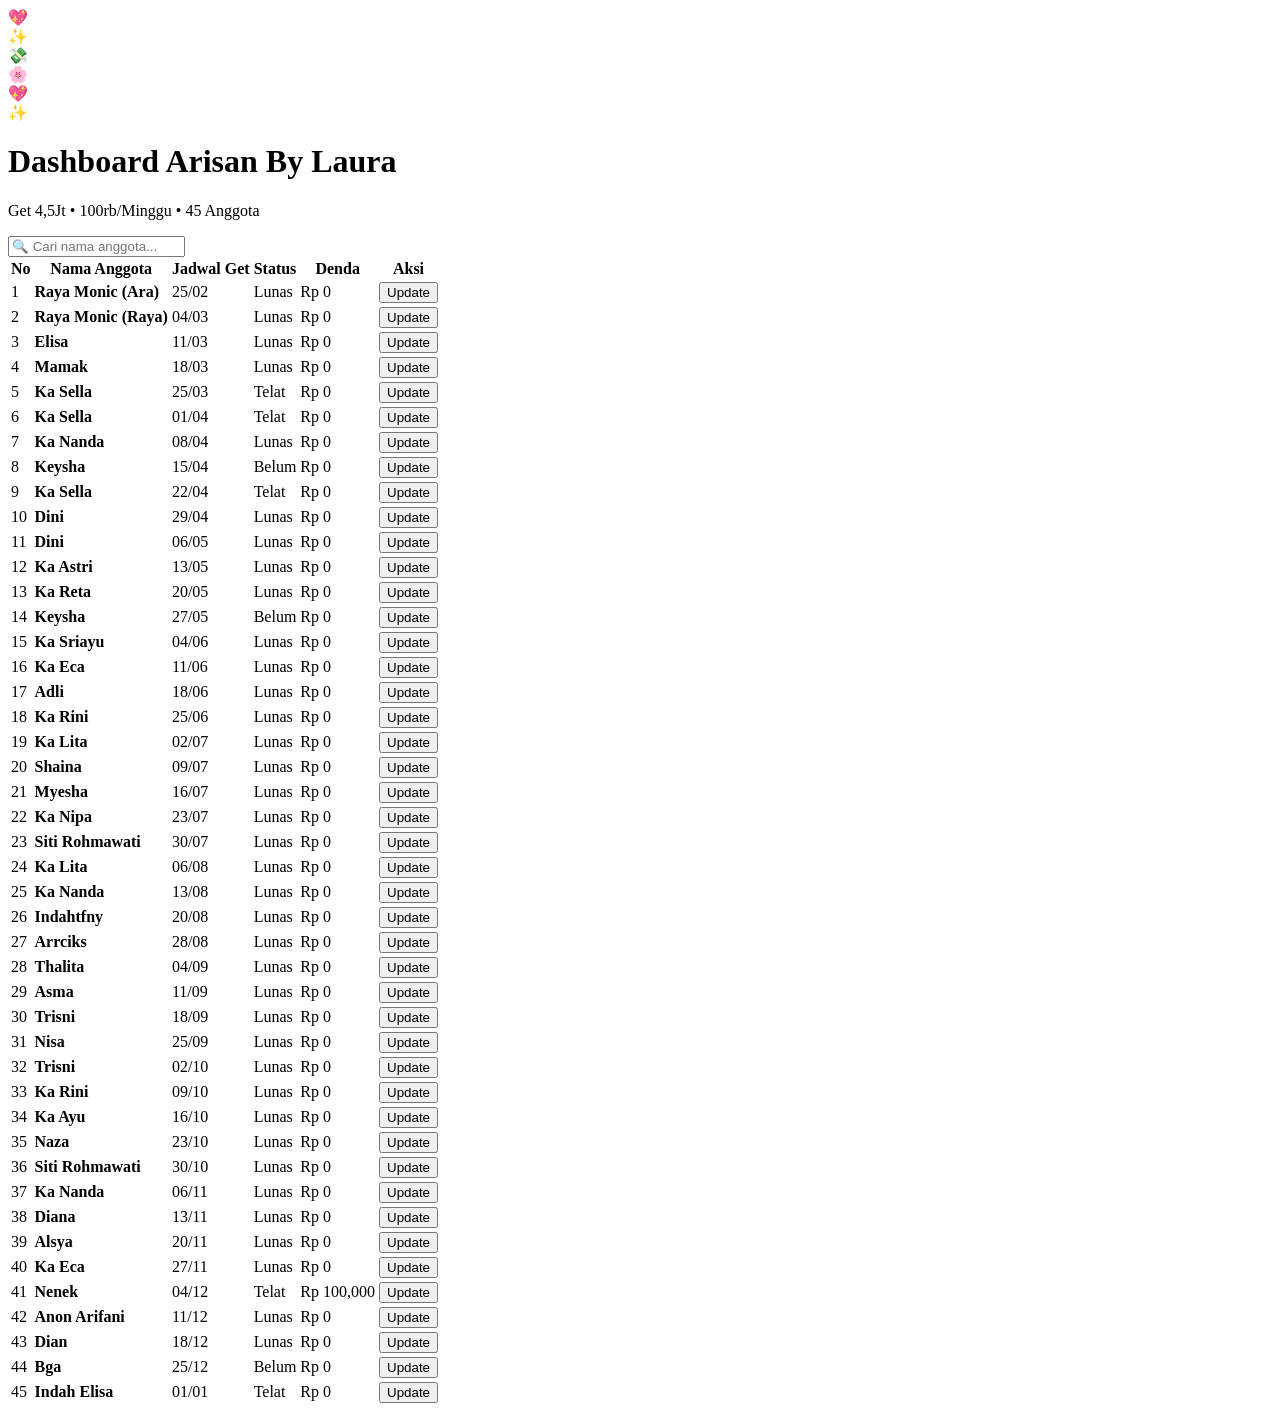
==== index.html @ 7f37e04a "Rename ARISAN PROJECT/index.html to index.html" ====
<!DOCTYPE html>
<html lang="id">

<head>
    <meta charset="UTF-8">
    <meta name="viewport" content="width=device-width, initial-scale=1.0">
    <title>Rekap Arisan 4.5Jt</title>
    <link rel="stylesheet" href="style-arisan.css">
    <link href="https://fonts.googleapis.com/css2?family=Poppins:wght@300;400;600&display=swap" rel="stylesheet">
</head>

<body>

    <div class="floating-elements">
        <div class="element el-1">💖</div>
        <div class="element el-2">✨</div>
        <div class="element el-3">💸</div>
        <div class="element el-4">🌸</div>
        <div class="element el-5"></div>
        <div class="element el-6"></div>
        <div class="element el-7">💖</div>
        <div class="element el-8">✨</div>
    </div>

    <div class="container">
        <header>
            <h1>Dashboard Arisan By Laura</h1>
            <p>Get 4,5Jt • 100rb/Minggu • 45 Anggota</p>

            <div class="search-box">
                <input type="text" id="searchInput" onkeyup="cariNama()" placeholder="🔍 Cari nama anggota...">
            </div>
        </header>

        <main>
            <div class="table-container">
                <table id="tabelArisan">
                    <thead>
                        <tr>
                            <th>No</th>
                            <th>Nama Anggota</th>
                            <th>Jadwal Get</th>
                            <th>Status</th>
                            <th>Denda</th>
                            <th>Aksi</th>
                        </tr>
                    </thead>
                    <tbody>
                    </tbody>
                </table>
            </div>
        </main>
    </div>

    <script>
        const initialData = [
            { no: 1, nama: "Raya Monic (Ara)", tgl: "25/02", status: "Lunas", denda: 0 },
            { no: 2, nama: "Raya Monic (Raya)", tgl: "04/03", status: "Lunas", denda: 0 },
            { no: 3, nama: "Elisa", tgl: "11/03", status: "Lunas", denda: 0 },
            { no: 4, nama: "Mamak", tgl: "18/03", status: "Lunas", denda: 0 },
            { no: 5, nama: "Ka Sella", tgl: "25/03", status: "Telat", denda: 0 },
            { no: 6, nama: "Ka Sella", tgl: "01/04", status: "Telat", denda: 0 },
            { no: 7, nama: "Ka Nanda", tgl: "08/04", status: "Lunas", denda: 0 },
            { no: 8, nama: "Keysha", tgl: "15/04", status: "Belum", denda: 0 },
            { no: 9, nama: "Ka Sella", tgl: "22/04", status: "Telat", denda: 0 },
            { no: 10, nama: "Dini", tgl: "29/04", status: "Lunas", denda: 0 },
            { no: 11, nama: "Dini", tgl: "06/05", status: "Lunas", denda: 0 },
            { no: 12, nama: "Ka Astri", tgl: "13/05", status: "Lunas", denda: 0 },
            { no: 13, nama: "Ka Reta", tgl: "20/05", status: "Lunas", denda: 0 },
            { no: 14, nama: "Keysha", tgl: "27/05", status: "Belum", denda: 0 },
            { no: 15, nama: "Ka Sriayu", tgl: "04/06", status: "Lunas", denda: 0 },
            { no: 16, nama: "Ka Eca", tgl: "11/06", status: "Lunas", denda: 0 },
            { no: 17, nama: "Adli", tgl: "18/06", status: "Lunas", denda: 0 },
            { no: 18, nama: "Ka Rini", tgl: "25/06", status: "Lunas", denda: 0 },
            { no: 19, nama: "Ka Lita", tgl: "02/07", status: "Lunas", denda: 0 },
            { no: 20, nama: "Shaina", tgl: "09/07", status: "Lunas", denda: 0 },
            { no: 21, nama: "Myesha", tgl: "16/07", status: "Lunas", denda: 0 },
            { no: 22, nama: "Ka Nipa", tgl: "23/07", status: "Lunas", denda: 0 },
            { no: 23, nama: "Siti Rohmawati", tgl: "30/07", status: "Lunas", denda: 0 },
            { no: 24, nama: "Ka Lita", tgl: "06/08", status: "Lunas", denda: 0 },
            { no: 25, nama: "Ka Nanda", tgl: "13/08", status: "Lunas", denda: 0 },
            { no: 26, nama: "Indahtfny", tgl: "20/08", status: "Lunas", denda: 0 },
            { no: 27, nama: "Arrciks", tgl: "28/08", status: "Lunas", denda: 0 },
            { no: 28, nama: "Thalita", tgl: "04/09", status: "Lunas", denda: 0 },
            { no: 29, nama: "Asma", tgl: "11/09", status: "Lunas", denda: 0 },
            { no: 30, nama: "Trisni", tgl: "18/09", status: "Lunas", denda: 0 },
            { no: 31, nama: "Nisa", tgl: "25/09", status: "Lunas", denda: 0 },
            { no: 32, nama: "Trisni", tgl: "02/10", status: "Lunas", denda: 0 },
            { no: 33, nama: "Ka Rini", tgl: "09/10", status: "Lunas", denda: 0 },
            { no: 34, nama: "Ka Ayu", tgl: "16/10", status: "Lunas", denda: 0 },
            { no: 35, nama: "Naza", tgl: "23/10", status: "Lunas", denda: 0 },
            { no: 36, nama: "Siti Rohmawati", tgl: "30/10", status: "Lunas", denda: 0 },
            { no: 37, nama: "Ka Nanda", tgl: "06/11", status: "Lunas", denda: 0 },
            { no: 38, nama: "Diana", tgl: "13/11", status: "Lunas", denda: 0 },
            { no: 39, nama: "Alsya", tgl: "20/11", status: "Lunas", denda: 0 },
            { no: 40, nama: "Ka Eca", tgl: "27/11", status: "Lunas", denda: 0 },
            { no: 41, nama: "Nenek", tgl: "04/12", status: "Telat", denda: 100000 },
            { no: 42, nama: "Anon Arifani", tgl: "11/12", status: "Lunas", denda: 0 },
            { no: 43, nama: "Dian", tgl: "18/12", status: "Lunas", denda: 0 },
            { no: 44, nama: "Bga", tgl: "25/12", status: "Belum", denda: 0 },
            { no: 45, nama: "Indah Elisa", tgl: "01/01", status: "Telat", denda: 0 }
        ];

        window.onload = function () {
            // Ambil data yang ada di memori
            const dataAda = localStorage.getItem('dataArisan');

            // Paksa reset jika data tidak ada, atau datanya cuma array kosong "[]"
            if (!dataAda || dataAda === "[]") {
                localStorage.setItem('dataArisan', JSON.stringify(initialData));
            }

            renderTable();
        };

        function renderTable(filter = "") {
            const data = JSON.parse(localStorage.getItem('dataArisan'));
            const tbody = document.querySelector('#tabelArisan tbody');
            tbody.innerHTML = "";

            data.forEach((item, index) => {
                if (item.nama.toLowerCase().includes(filter.toLowerCase())) {
                    const row = document.createElement('tr');
                    let statusClass = item.status.toLowerCase().replace(/\s/g, "");

                    row.innerHTML = `
                        <td>${item.no}</td>
                        <td><strong>${item.nama}</strong></td>
                        <td>${item.tgl}</td>
                        <td><span class="status ${statusClass}">${item.status}</span></td>
                        <td>Rp ${parseInt(item.denda || 0).toLocaleString()}</td>
                        <td><button class="btn-edit" onclick="updateStatus(${index})">Update</button></td>
                    `;
                    tbody.appendChild(row);
                }
            });
        }

        function updateStatus(originalIndex) {
            let data = JSON.parse(localStorage.getItem('dataArisan'));
            const target = data[originalIndex];

            const newStatus = prompt(`Update Status untuk ${target.nama}:`, target.status);
            if (newStatus !== null) {
                data[originalIndex].status = newStatus;

                const newDenda = prompt(`Update Denda untuk ${target.nama}:`, target.denda);
                if (newDenda !== null) data[originalIndex].denda = parseInt(newDenda) || 0;

                localStorage.setItem('dataArisan', JSON.stringify(data));

                const currentFilter = document.getElementById('searchInput').value;
                renderTable(currentFilter);
            }
        }

        function cariNama() {
            let input = document.getElementById('searchInput').value;
            renderTable(input);
        }
    </script>
</body>

</html>
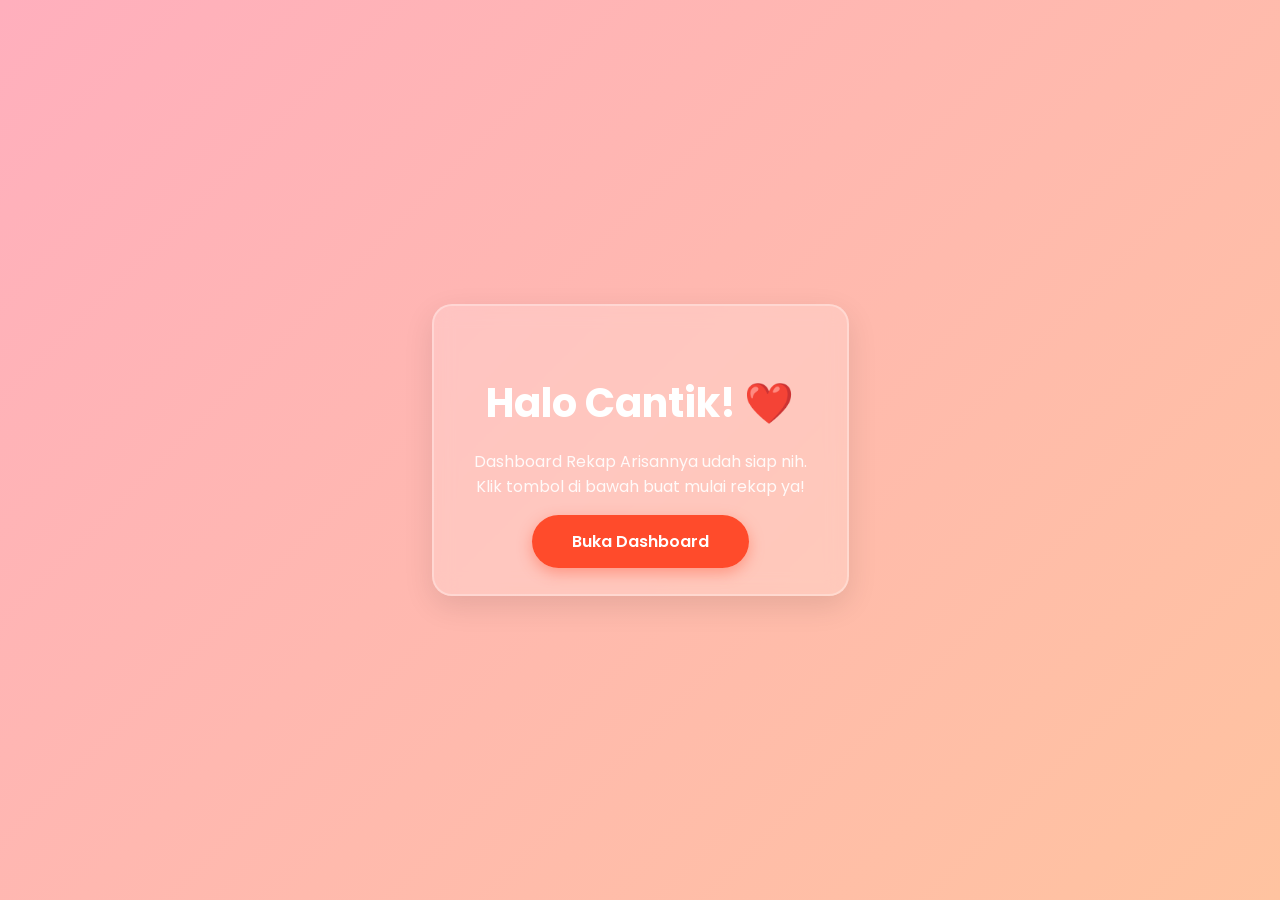
==== commit 4fa557e9: "Create index.html" ====
--- a/index.html
+++ b/index.html
@@ -1,164 +1,55 @@
-<!DOCTYPE html>
-<html lang="id">
-
-<head>
-    <meta charset="UTF-8">
-    <meta name="viewport" content="width=device-width, initial-scale=1.0">
-    <title>Rekap Arisan 4.5Jt</title>
-    <link rel="stylesheet" href="style-arisan.css">
-    <link href="https://fonts.googleapis.com/css2?family=Poppins:wght@300;400;600&display=swap" rel="stylesheet">
-</head>
-
-<body>
-
-    <div class="floating-elements">
-        <div class="element el-1">💖</div>
-        <div class="element el-2">✨</div>
-        <div class="element el-3">💸</div>
-        <div class="element el-4">🌸</div>
-        <div class="element el-5"></div>
-        <div class="element el-6"></div>
-        <div class="element el-7">💖</div>
-        <div class="element el-8">✨</div>
-    </div>
-
-    <div class="container">
-        <header>
-            <h1>Dashboard Arisan By Laura</h1>
-            <p>Get 4,5Jt • 100rb/Minggu • 45 Anggota</p>
-
-            <div class="search-box">
-                <input type="text" id="searchInput" onkeyup="cariNama()" placeholder="🔍 Cari nama anggota...">
-            </div>
-        </header>
-
-        <main>
-            <div class="table-container">
-                <table id="tabelArisan">
-                    <thead>
-                        <tr>
-                            <th>No</th>
-                            <th>Nama Anggota</th>
-                            <th>Jadwal Get</th>
-                            <th>Status</th>
-                            <th>Denda</th>
-                            <th>Aksi</th>
-                        </tr>
-                    </thead>
-                    <tbody>
-                    </tbody>
-                </table>
-            </div>
-        </main>
-    </div>
-
-    <script>
-        const initialData = [
-            { no: 1, nama: "Raya Monic (Ara)", tgl: "25/02", status: "Lunas", denda: 0 },
-            { no: 2, nama: "Raya Monic (Raya)", tgl: "04/03", status: "Lunas", denda: 0 },
-            { no: 3, nama: "Elisa", tgl: "11/03", status: "Lunas", denda: 0 },
-            { no: 4, nama: "Mamak", tgl: "18/03", status: "Lunas", denda: 0 },
-            { no: 5, nama: "Ka Sella", tgl: "25/03", status: "Telat", denda: 0 },
-            { no: 6, nama: "Ka Sella", tgl: "01/04", status: "Telat", denda: 0 },
-            { no: 7, nama: "Ka Nanda", tgl: "08/04", status: "Lunas", denda: 0 },
-            { no: 8, nama: "Keysha", tgl: "15/04", status: "Belum", denda: 0 },
-            { no: 9, nama: "Ka Sella", tgl: "22/04", status: "Telat", denda: 0 },
-            { no: 10, nama: "Dini", tgl: "29/04", status: "Lunas", denda: 0 },
-            { no: 11, nama: "Dini", tgl: "06/05", status: "Lunas", denda: 0 },
-            { no: 12, nama: "Ka Astri", tgl: "13/05", status: "Lunas", denda: 0 },
-            { no: 13, nama: "Ka Reta", tgl: "20/05", status: "Lunas", denda: 0 },
-            { no: 14, nama: "Keysha", tgl: "27/05", status: "Belum", denda: 0 },
-            { no: 15, nama: "Ka Sriayu", tgl: "04/06", status: "Lunas", denda: 0 },
-            { no: 16, nama: "Ka Eca", tgl: "11/06", status: "Lunas", denda: 0 },
-            { no: 17, nama: "Adli", tgl: "18/06", status: "Lunas", denda: 0 },
-            { no: 18, nama: "Ka Rini", tgl: "25/06", status: "Lunas", denda: 0 },
-            { no: 19, nama: "Ka Lita", tgl: "02/07", status: "Lunas", denda: 0 },
-            { no: 20, nama: "Shaina", tgl: "09/07", status: "Lunas", denda: 0 },
-            { no: 21, nama: "Myesha", tgl: "16/07", status: "Lunas", denda: 0 },
-            { no: 22, nama: "Ka Nipa", tgl: "23/07", status: "Lunas", denda: 0 },
-            { no: 23, nama: "Siti Rohmawati", tgl: "30/07", status: "Lunas", denda: 0 },
-            { no: 24, nama: "Ka Lita", tgl: "06/08", status: "Lunas", denda: 0 },
-            { no: 25, nama: "Ka Nanda", tgl: "13/08", status: "Lunas", denda: 0 },
-            { no: 26, nama: "Indahtfny", tgl: "20/08", status: "Lunas", denda: 0 },
-            { no: 27, nama: "Arrciks", tgl: "28/08", status: "Lunas", denda: 0 },
-            { no: 28, nama: "Thalita", tgl: "04/09", status: "Lunas", denda: 0 },
-            { no: 29, nama: "Asma", tgl: "11/09", status: "Lunas", denda: 0 },
-            { no: 30, nama: "Trisni", tgl: "18/09", status: "Lunas", denda: 0 },
-            { no: 31, nama: "Nisa", tgl: "25/09", status: "Lunas", denda: 0 },
-            { no: 32, nama: "Trisni", tgl: "02/10", status: "Lunas", denda: 0 },
-            { no: 33, nama: "Ka Rini", tgl: "09/10", status: "Lunas", denda: 0 },
-            { no: 34, nama: "Ka Ayu", tgl: "16/10", status: "Lunas", denda: 0 },
-            { no: 35, nama: "Naza", tgl: "23/10", status: "Lunas", denda: 0 },
-            { no: 36, nama: "Siti Rohmawati", tgl: "30/10", status: "Lunas", denda: 0 },
-            { no: 37, nama: "Ka Nanda", tgl: "06/11", status: "Lunas", denda: 0 },
-            { no: 38, nama: "Diana", tgl: "13/11", status: "Lunas", denda: 0 },
-            { no: 39, nama: "Alsya", tgl: "20/11", status: "Lunas", denda: 0 },
-            { no: 40, nama: "Ka Eca", tgl: "27/11", status: "Lunas", denda: 0 },
-            { no: 41, nama: "Nenek", tgl: "04/12", status: "Telat", denda: 100000 },
-            { no: 42, nama: "Anon Arifani", tgl: "11/12", status: "Lunas", denda: 0 },
-            { no: 43, nama: "Dian", tgl: "18/12", status: "Lunas", denda: 0 },
-            { no: 44, nama: "Bga", tgl: "25/12", status: "Belum", denda: 0 },
-            { no: 45, nama: "Indah Elisa", tgl: "01/01", status: "Telat", denda: 0 }
-        ];
-
-        window.onload = function () {
-            // Ambil data yang ada di memori
-            const dataAda = localStorage.getItem('dataArisan');
-
-            // Paksa reset jika data tidak ada, atau datanya cuma array kosong "[]"
-            if (!dataAda || dataAda === "[]") {
-                localStorage.setItem('dataArisan', JSON.stringify(initialData));
-            }
-
-            renderTable();
-        };
-
-        function renderTable(filter = "") {
-            const data = JSON.parse(localStorage.getItem('dataArisan'));
-            const tbody = document.querySelector('#tabelArisan tbody');
-            tbody.innerHTML = "";
-
-            data.forEach((item, index) => {
-                if (item.nama.toLowerCase().includes(filter.toLowerCase())) {
-                    const row = document.createElement('tr');
-                    let statusClass = item.status.toLowerCase().replace(/\s/g, "");
-
-                    row.innerHTML = `
-                        <td>${item.no}</td>
-                        <td><strong>${item.nama}</strong></td>
-                        <td>${item.tgl}</td>
-                        <td><span class="status ${statusClass}">${item.status}</span></td>
-                        <td>Rp ${parseInt(item.denda || 0).toLocaleString()}</td>
-                        <td><button class="btn-edit" onclick="updateStatus(${index})">Update</button></td>
-                    `;
-                    tbody.appendChild(row);
-                }
-            });
-        }
-
-        function updateStatus(originalIndex) {
-            let data = JSON.parse(localStorage.getItem('dataArisan'));
-            const target = data[originalIndex];
-
-            const newStatus = prompt(`Update Status untuk ${target.nama}:`, target.status);
-            if (newStatus !== null) {
-                data[originalIndex].status = newStatus;
-
-                const newDenda = prompt(`Update Denda untuk ${target.nama}:`, target.denda);
-                if (newDenda !== null) data[originalIndex].denda = parseInt(newDenda) || 0;
-
-                localStorage.setItem('dataArisan', JSON.stringify(data));
-
-                const currentFilter = document.getElementById('searchInput').value;
-                renderTable(currentFilter);
-            }
-        }
-
-        function cariNama() {
-            let input = document.getElementById('searchInput').value;
-            renderTable(input);
-        }
-    </script>
-</body>
-
-</html>
+<!DOCTYPE html>
+<html lang="id">
+<head>
+    <meta charset="UTF-8">
+    <meta name="viewport" content="width=device-width, initial-scale=1.0">
+    <title>Welcome Laura</title>
+    <link href="https://fonts.googleapis.com/css2?family=Poppins:wght@300;600&display=swap" rel="stylesheet">
+    <style>
+        body {
+            margin: 0;
+            padding: 0;
+            display: flex;
+            justify-content: center;
+            align-items: center;
+            height: 100vh;
+            background: linear-gradient(135deg, #ffafbd, #ffc3a0);
+            font-family: 'Poppins', sans-serif;
+            text-align: center;
+            color: white;
+            overflow: hidden;
+        }
+        .welcome-card {
+            background: rgba(255, 255, 255, 0.2);
+            padding: 40px;
+            border-radius: 20px;
+            backdrop-filter: blur(10px);
+            border: 2px solid rgba(255, 255, 255, 0.3);
+            box-shadow: 0 10px 30px rgba(0,0,0,0.1);
+        }
+        h1 { font-size: 2.5rem; margin-bottom: 10px; }
+        p { margin-bottom: 30px; opacity: 0.9; }
+        .btn-masuk {
+            text-decoration: none;
+            background: #ff4b2b;
+            color: white;
+            padding: 15px 40px;
+            border-radius: 50px;
+            font-weight: 600;
+            transition: 0.3s;
+            box-shadow: 0 5px 15px rgba(255, 75, 43, 0.4);
+        }
+        .btn-masuk:hover {
+            transform: scale(1.1);
+            background: #ff416c;
+        }
+    </style>
+</head>
+<body>
+    <div class="welcome-card">
+        <h1>Halo Cantik! ❤️</h1>
+        <p>Dashboard Rekap Arisannya udah siap nih.<br>Klik tombol di bawah buat mulai rekap ya!</p>
+        <a href="dashboard.html" class="btn-masuk">Buka Dashboard</a>
+    </div>
+</body>
+</html>
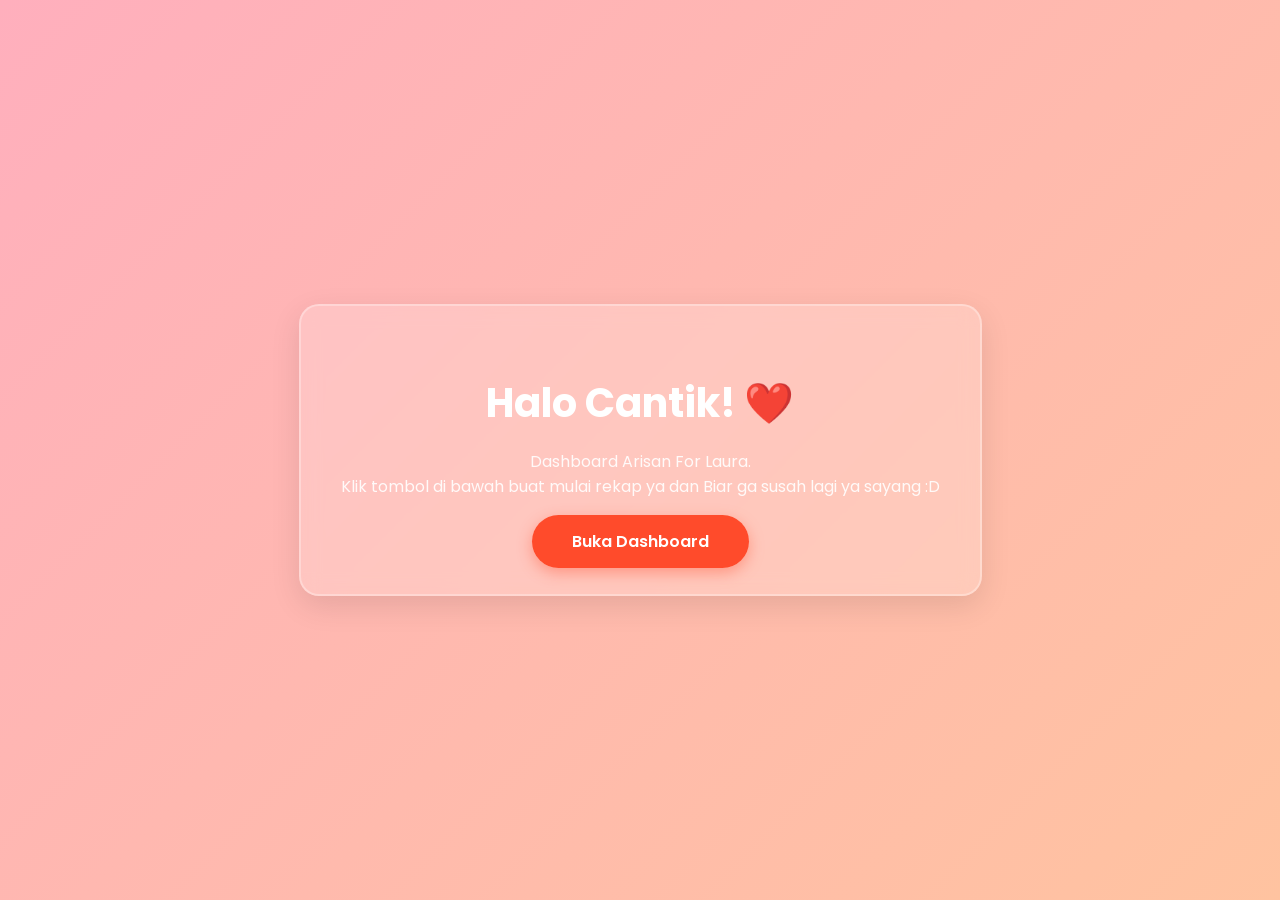
==== commit 58bb29ff: "Update index.html" ====
--- a/index.html
+++ b/index.html
@@ -48,7 +48,7 @@
 <body>
     <div class="welcome-card">
         <h1>Halo Cantik! ❤️</h1>
-        <p>Dashboard Rekap Arisannya udah siap nih.<br>Klik tombol di bawah buat mulai rekap ya!</p>
+        <p>Dashboard Arisan For Laura.<br>Klik tombol di bawah buat mulai rekap ya dan Biar ga susah lagi ya sayang :D </p>
         <a href="dashboard.html" class="btn-masuk">Buka Dashboard</a>
     </div>
 </body>
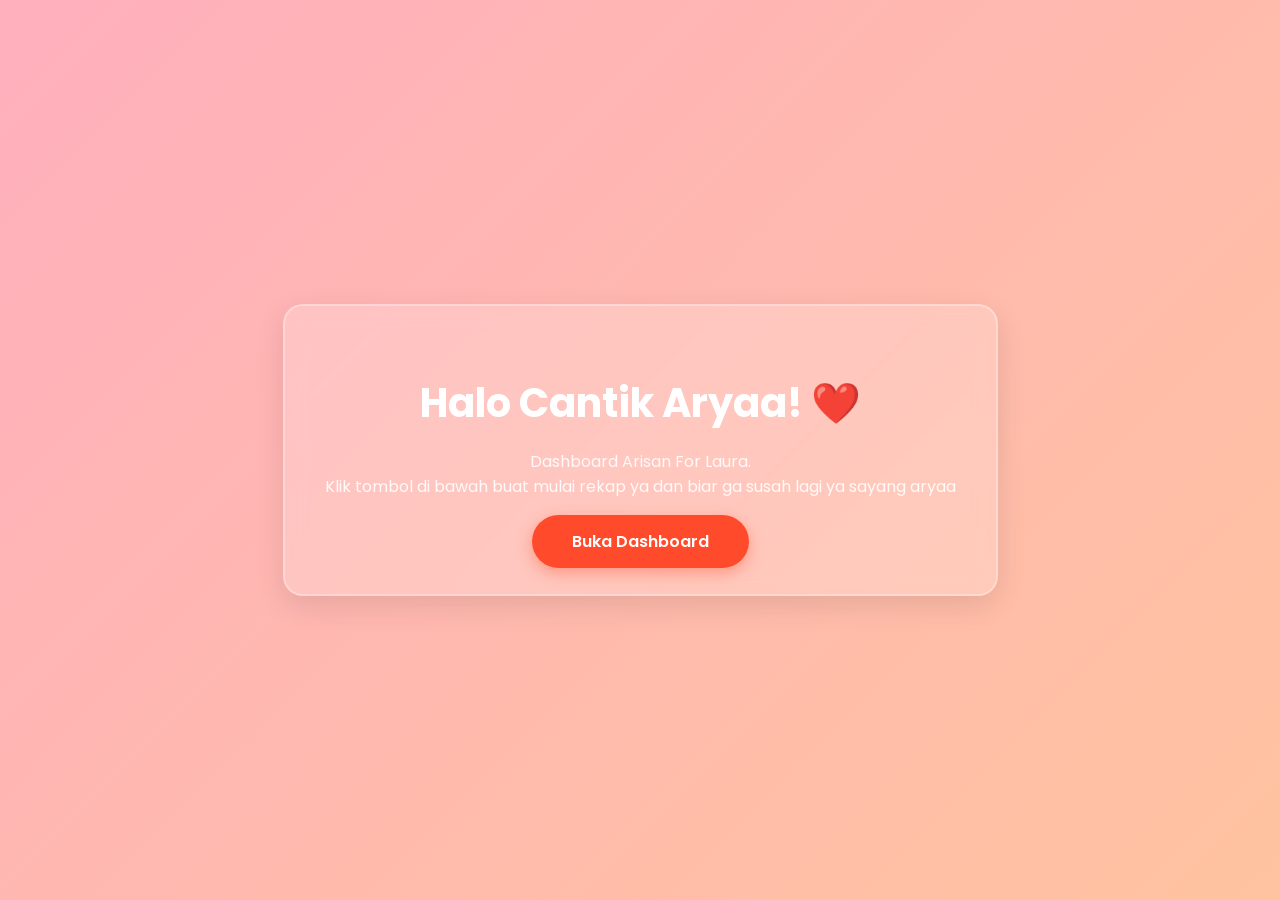
==== commit ae0bfebf: "Update index.html" ====
--- a/index.html
+++ b/index.html
@@ -47,8 +47,8 @@
 </head>
 <body>
     <div class="welcome-card">
-        <h1>Halo Cantik! ❤️</h1>
-        <p>Dashboard Arisan For Laura.<br>Klik tombol di bawah buat mulai rekap ya dan Biar ga susah lagi ya sayang :D </p>
+        <h1>Halo Cantik Aryaa! ❤️</h1>
+        <p>Dashboard Arisan For Laura.<br>Klik tombol di bawah buat mulai rekap ya dan biar ga susah lagi ya sayang aryaa </p>
         <a href="dashboard.html" class="btn-masuk">Buka Dashboard</a>
     </div>
 </body>
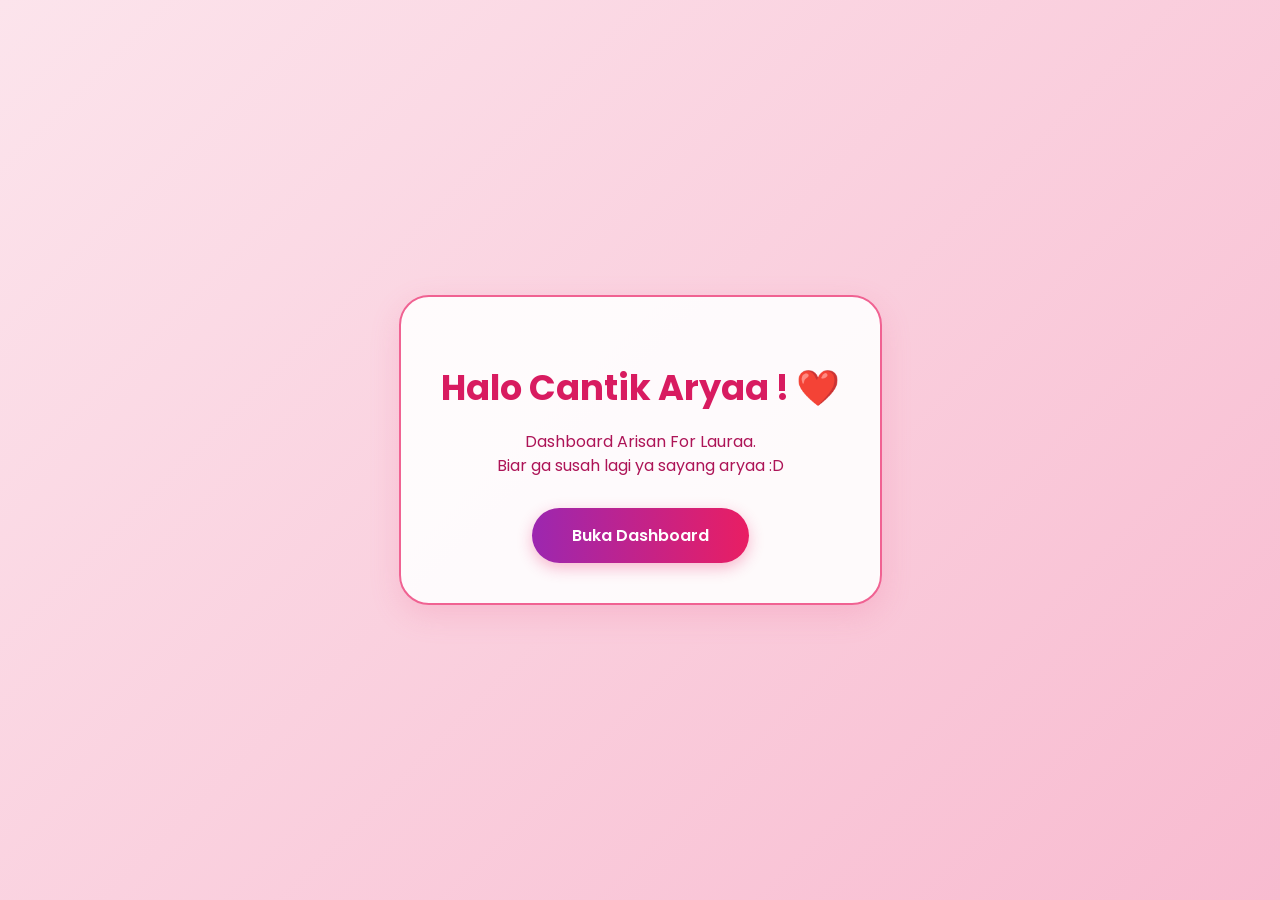
==== commit 15eaa7bd: "Update index.html" ====
--- a/index.html
+++ b/index.html
@@ -13,42 +13,54 @@
             justify-content: center;
             align-items: center;
             height: 100vh;
-            background: linear-gradient(135deg, #ffafbd, #ffc3a0);
+            /* Gradient Pink lembut sesuai dashboard */
+            background: linear-gradient(135deg, #fce4ec, #f8bbd0);
             font-family: 'Poppins', sans-serif;
             text-align: center;
-            color: white;
+            color: #d81b60; /* Warna teks pink tua */
             overflow: hidden;
         }
         .welcome-card {
-            background: rgba(255, 255, 255, 0.2);
+            background: rgba(255, 255, 255, 0.9); /* Putih bersih transparan */
             padding: 40px;
-            border-radius: 20px;
-            backdrop-filter: blur(10px);
-            border: 2px solid rgba(255, 255, 255, 0.3);
-            box-shadow: 0 10px 30px rgba(0,0,0,0.1);
+            border-radius: 30px; /* Lebih rounded biar aesthetic */
+            border: 2px solid #f06292;
+            box-shadow: 0 10px 30px rgba(240, 98, 146, 0.2);
+            max-width: 400px;
         }
-        h1 { font-size: 2.5rem; margin-bottom: 10px; }
-        p { margin-bottom: 30px; opacity: 0.9; }
+        h1 { 
+            font-size: 2.2rem; 
+            margin-bottom: 10px;
+            color: #d81b60;
+        }
+        p { 
+            margin-bottom: 30px; 
+            color: #ad1457;
+            font-size: 1rem;
+            line-height: 1.5;
+        }
         .btn-masuk {
             text-decoration: none;
-            background: #ff4b2b;
+            /* Warna ungu/pink gradient sesuai tombol Update di dashboard */
+            background: linear-gradient(to right, #9c27b0, #e91e63);
             color: white;
             padding: 15px 40px;
             border-radius: 50px;
             font-weight: 600;
+            display: inline-block;
             transition: 0.3s;
-            box-shadow: 0 5px 15px rgba(255, 75, 43, 0.4);
+            box-shadow: 0 5px 15px rgba(233, 30, 99, 0.3);
         }
         .btn-masuk:hover {
-            transform: scale(1.1);
-            background: #ff416c;
+            transform: scale(1.05);
+            box-shadow: 0 8px 20px rgba(233, 30, 99, 0.5);
         }
     </style>
 </head>
 <body>
     <div class="welcome-card">
-        <h1>Halo Cantik Aryaa! ❤️</h1>
-        <p>Dashboard Arisan For Laura.<br>Klik tombol di bawah buat mulai rekap ya dan biar ga susah lagi ya sayang aryaa </p>
+        <h1>Halo Cantik Aryaa ! ❤️</h1>
+        <p>Dashboard Arisan For Lauraa.<br>Biar ga susah lagi ya sayang aryaa :D </p>
         <a href="dashboard.html" class="btn-masuk">Buka Dashboard</a>
     </div>
 </body>
